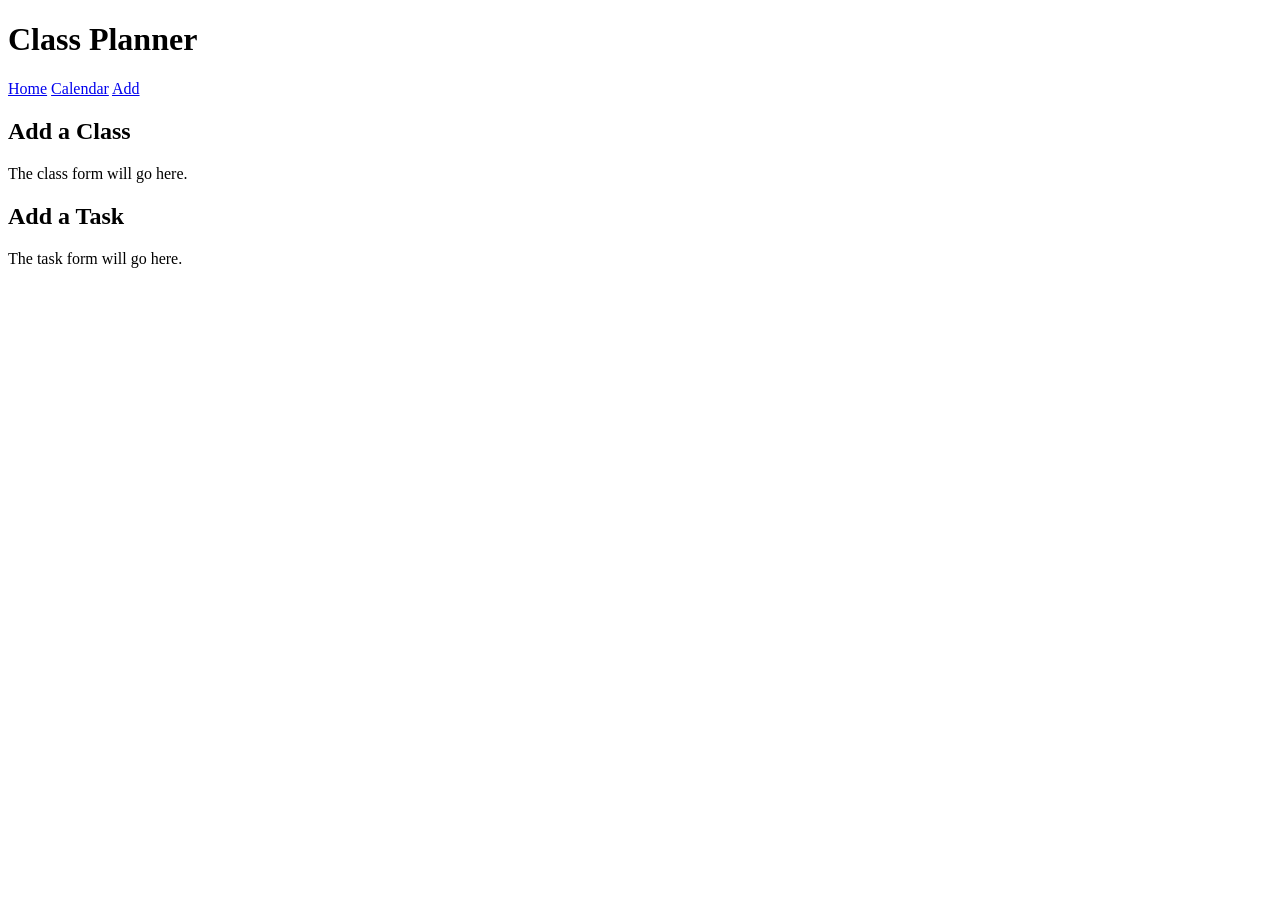
==== add.html @ 6c3a97b2 "Add Home, Calender, and Add pages" ====
<!DOCTYPE html>
<html lang="en">
    <head>
        <meta charset="UTF-8">
        <meta name="viewport" content="width=device-width, initial-scale=1.0">
        <title>Add | Class Planner</title>
    </head>
    <body>
        <header>
            <h1>Class Planner</h1>
            <nav>
                <a href="index.html">Home</a>
                <a href="calendar.html">Calendar</a>
                <a href="add.html" class="active">Add</a>
            </nav>
        </header>

        <main>
            <section id="add-class">
                <h2>Add a Class</h2>
                <p>The class form will go here.</p>
            </section>

            <section id="add-task">
                <h2>Add a Task</h2>
                <p>The task form will go here.</p>
            </section>
        </main>
    </body>
</html>
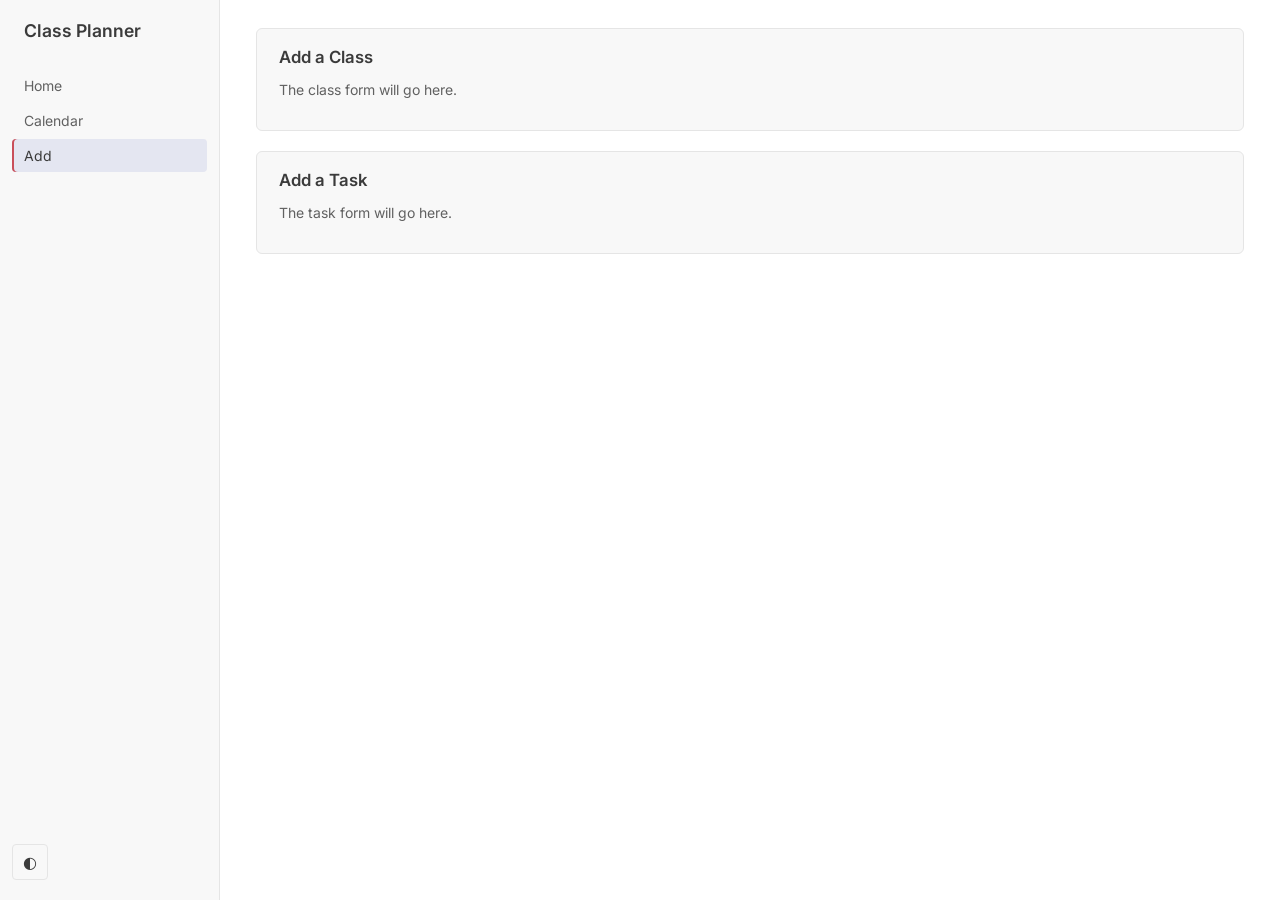
==== commit 53cf1ffa: "Add sidebar layout and theme" ====
--- a/add.html
+++ b/add.html
@@ -4,16 +4,21 @@
         <meta charset="UTF-8">
         <meta name="viewport" content="width=device-width, initial-scale=1.0">
         <title>Add | Class Planner</title>
+        <link rel="preconnect" href="https://fonts.googleapis.com">
+        <link rel="preconnect" href="https://fonts.gstatic.com" crossorigin>
+        <link href="https://fonts.googleapis.com/css2?family=Inter:wght@400;500;600&family=JetBrains+Mono:wght@400;500&display=swap" rel="stylesheet">
+        <link rel="stylesheet" href="styles.css">
     </head>
     <body>
-        <header>
+        <aside class="sidebar">
             <h1>Class Planner</h1>
             <nav>
                 <a href="index.html">Home</a>
                 <a href="calendar.html">Calendar</a>
                 <a href="add.html" class="active">Add</a>
             </nav>
-        </header>
+            <button id="theme-toggle" class="theme-toggle" type="button" title="Theme: Auto" aria-label="Theme: Auto">◐</button>
+        </aside>
 
         <main>
             <section id="add-class">
--- a/styles.css
+++ b/styles.css
@@ -0,0 +1,157 @@
+/* ===== Theme colors ===== */
+
+/* Dark theme (based on VS Code Dark Modern) */
+:root,
+:root[data-theme="dark"] {
+    --bg: #1f1f1f;
+    --sidebar: #181818;
+    --surface: #181818;
+    --hover: #2a2d2e;
+    --active: #37373d;
+    --border: #2b2b2b;
+    --text: #cccccc;
+    --muted: #9d9d9d;
+    --accent: #e06c75;
+}
+
+/* Light theme when the device is in light mode (unless the user chose dark) */
+@media (prefers-color-scheme: light) {
+    :root:not([data-theme="dark"]) {
+        --bg: #ffffff;
+        --sidebar: #f8f8f8;
+        --surface: #f8f8f8;
+        --hover: #f2f2f2;
+        --active: #e4e6f1;
+        --border: #e5e5e5;
+        --text: #3b3b3b;
+        --muted: #616161;
+        --accent: #c94f5a;
+    }
+}
+
+/* Light theme when the user chooses it with the button */
+:root[data-theme="light"] {
+    --bg: #ffffff;
+    --sidebar: #f8f8f8;
+    --surface: #f8f8f8;
+    --hover: #f2f2f2;
+    --active: #e4e6f1;
+    --border: #e5e5e5;
+    --text: #3b3b3b;
+    --muted: #616161;
+    --accent: #c94f5a;
+}
+
+/* ===== Page layout ===== */
+
+body {
+    margin: 0;
+    display: flex;
+    min-height: 100vh;
+    font-family: "Inter", system-ui, sans-serif;
+    font-size: 14px;
+    background: var(--bg);
+    color: var(--text);
+}
+
+/* ===== Sidebar ===== */
+
+.sidebar {
+    width: 220px;
+    height: 100vh;
+    position: sticky;
+    top: 0;
+    box-sizing: border-box;
+    padding: 20px 12px;
+    display: flex;
+    flex-direction: column;
+    background: var(--sidebar);
+    border-right: 1px solid var(--border);
+}
+
+.sidebar h1 {
+    margin: 0 0 28px 12px;
+    font-size: 1.1rem;
+    font-weight: 600;
+}
+
+nav {
+    display: flex;
+    flex-direction: column;
+    gap: 2px;
+}
+
+nav a {
+    padding: 8px 12px;
+    border-radius: 4px;
+    color: var(--muted);
+    text-decoration: none;
+}
+
+nav a:hover {
+    background: var(--hover);
+    color: var(--text);
+}
+
+nav a.active {
+    background: var(--active);
+    color: var(--text);
+    box-shadow: inset 2px 0 0 var(--accent);
+}
+
+.theme-toggle {
+    margin-top: auto;
+    width: 36px;
+    height: 36px;
+    border: 1px solid var(--border);
+    border-radius: 4px;
+    background: transparent;
+    color: var(--text);
+    font-size: 1rem;
+    cursor: pointer;
+}
+
+.theme-toggle:hover {
+    background: var(--hover);
+}
+
+/* ===== Main content ===== */
+
+main {
+    flex: 1;
+    max-width: 1100px;
+    padding: 28px 36px;
+}
+
+section {
+    margin-bottom: 20px;
+    padding: 18px 22px;
+    background: var(--surface);
+    border: 1px solid var(--border);
+    border-radius: 6px;
+}
+
+h2 {
+    margin: 0 0 14px;
+    font-size: 1.05rem;
+    font-weight: 600;
+}
+
+h3 {
+    margin: 14px 0 6px;
+    font-family: "JetBrains Mono", monospace;
+    font-size: 0.7rem;
+    font-weight: 500;
+    text-transform: uppercase;
+    letter-spacing: 0.08em;
+    color: var(--muted);
+}
+
+p {
+    color: var(--muted);
+}
+
+/* Use class="mono" on times and dates later */
+.mono {
+    font-family: "JetBrains Mono", monospace;
+}
